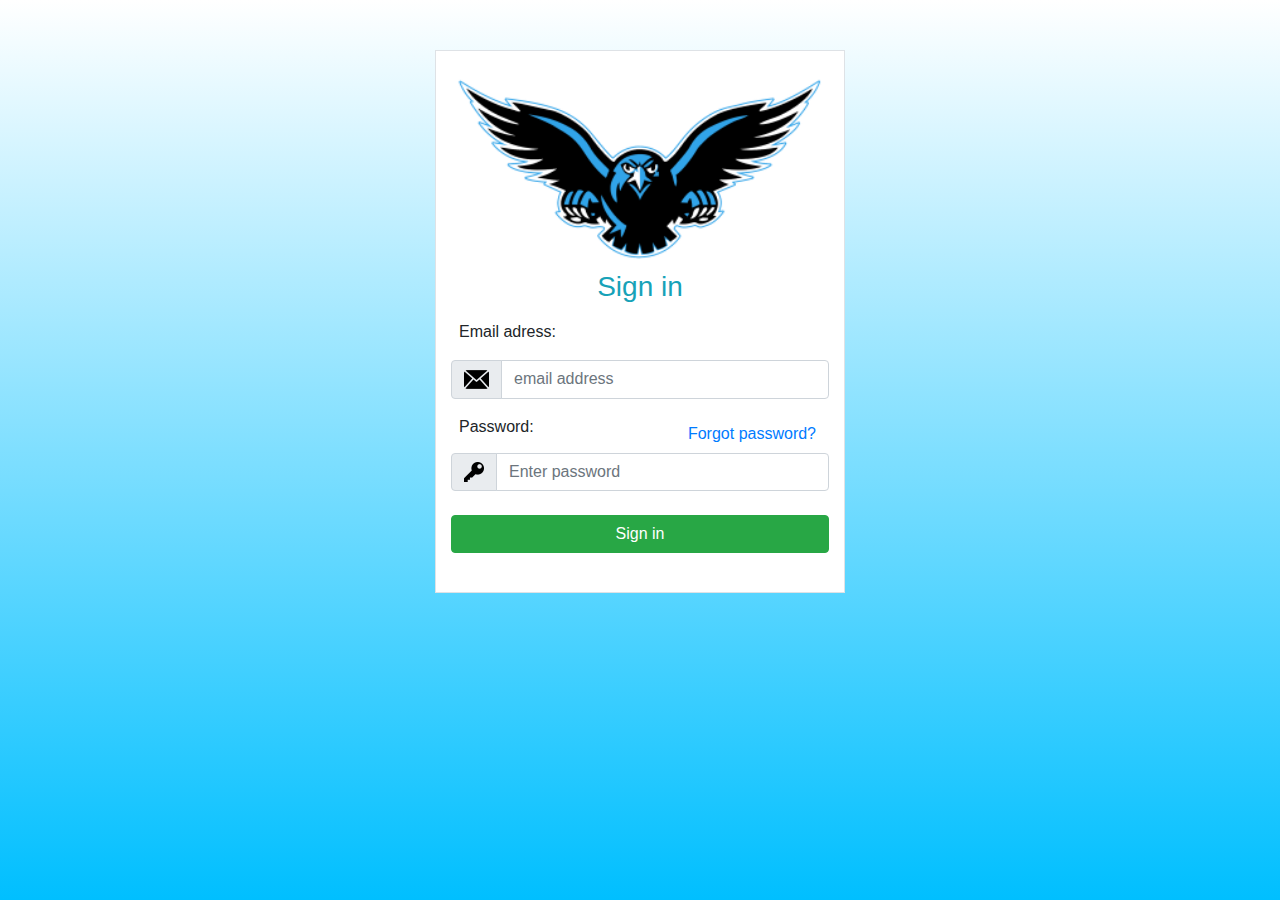
==== gui/app/auth/auth.html @ e1b0ea44 "begin implementing login" ====
<html lang="fr">
	<head>
	  <link href="//maxcdn.bootstrapcdn.com/bootstrap/4.1.1/css/bootstrap.min.css" rel="stylesheet" />
	  <link rel="stylesheet" href="..\assets\css\styleAuth.css" />
	  <meta charset="utf-8">
	  <meta name="viewport" content="width=device-width, initial-scale=1">
	  <title>Falcon-News Sign In</title>

		<script src="auth.js"></script>
	</head>
	<body>
		<div id="login">
        <div class="container">
            <div id="login-row" class="row justify-content-center align-items-center">
                <div id="login-column" class="col-md-6">
                    <div id="login-box" class="col-md-12">
						<form id="login-form" class="was-validated,text-center border  ">
							<div class="imgcontainer">
								<img src="..\assets\images\falcon.png"  class="img-responsive" style=width:100%>
							</div>
							<h3 class="text-center text-info">Sign in</h3>
							<div class="form-group">
								<div class="p-2"><label for="email" >Email adress:</label> </div>
								<div class="input-group mb-3">
								  <div class="input-group-prepend"><span class="input-group-text"><img src="..\assets\images\email.png" alt="mail"/></span></div>
								  <input id="email" name="email" placeholder="email address" class="form-control"  type="email" required>
								</div>
							</div>

							<div class="form-group">

								<span class="p-2"><label for="pwd">Password:</label> </span>
								<span class="p-2 text-right"><button  class="btn btn-Link float-right "><a href="reset.html">Forgot password? </a></button></span>

								<div class="input-group mb-3">
									<div class="input-group-prepend"><span class="input-group-text"><img src="..\assets\images\key.png" alt="pwd"/></span></div>
									<input  type="password" id="pwd" placeholder="Enter password" pattern="(?=.*\d)(?=.*[a-z])(?=.*[A-Z]).{8,}" class="form-control" required>
								</div>

							</div>

							<div >
								<button id="submit" type="submit" class="btn btn-success btn-md btn-block my-4" onclick="login()">Sign in </button>
							</div>

						</form>
					</div>
		       </div>
            </div>
        </div>
    </div>
	</body>
</html>
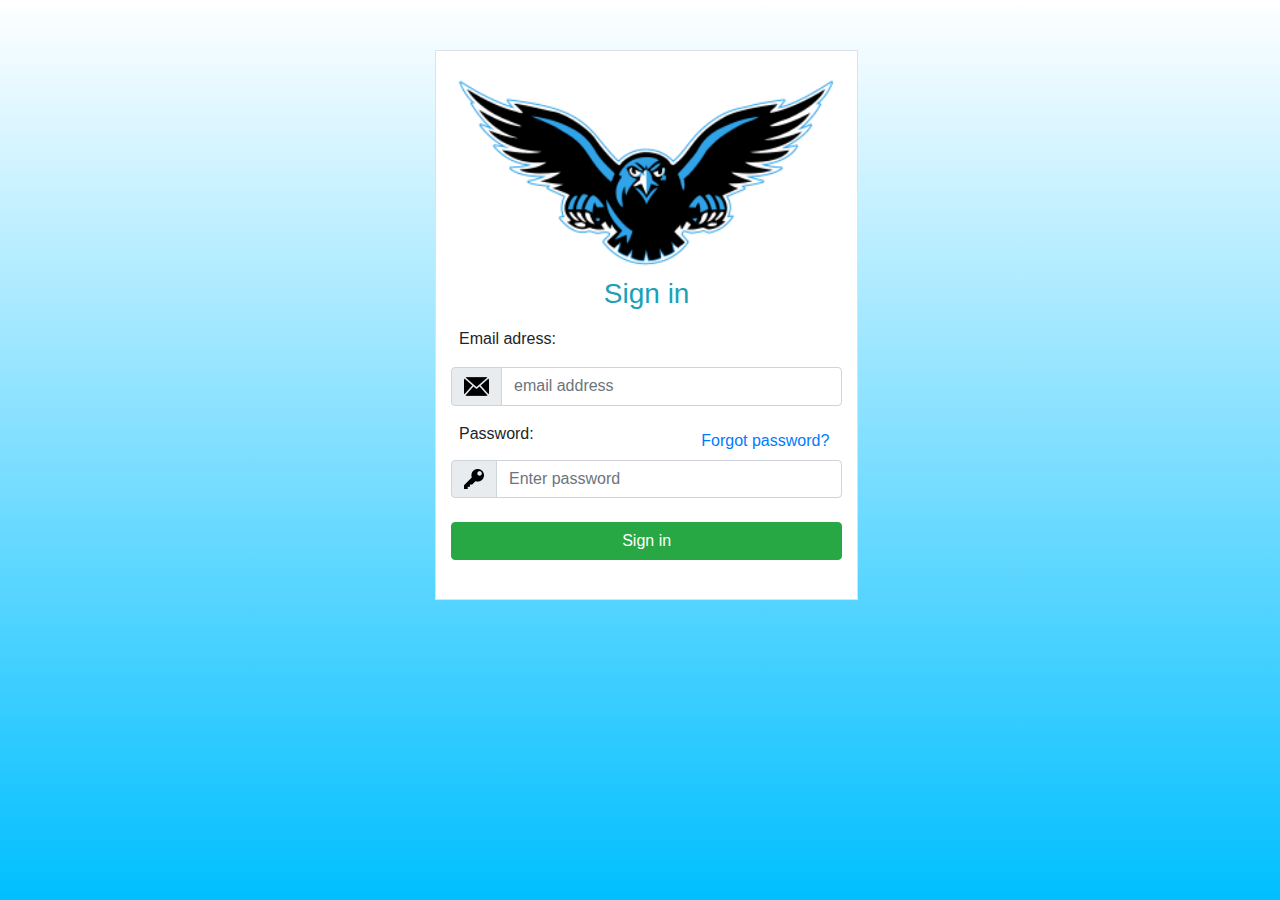
==== commit 9a7c94ff: "Merge branch 'master' of https://github.com/bRozenfeld/FalconNews" ====
--- a/gui/app/auth/auth.html
+++ b/gui/app/auth/auth.html
@@ -3,6 +3,7 @@
 	  <link href="//maxcdn.bootstrapcdn.com/bootstrap/4.1.1/css/bootstrap.min.css" rel="stylesheet" />
 	  <link rel="stylesheet" href="..\assets\css\styleAuth.css" />
 	  <meta charset="utf-8">
+	  <link rel="shortcut icon" type="image/x-icon" href="..\assets\images\falconicone.png">
 	  <meta name="viewport" content="width=device-width, initial-scale=1">
 	  <title>Falcon-News Sign In</title>
 
@@ -27,7 +28,7 @@
 								</div>
 							</div>
 
-							<div class="form-group">
+							<div id="pwd" class="form-group">
 
 								<span class="p-2"><label for="pwd">Password:</label> </span>
 								<span class="p-2 text-right"><button  class="btn btn-Link float-right "><a href="reset.html">Forgot password? </a></button></span>
@@ -49,5 +50,6 @@
             </div>
         </div>
     </div>
+	  
 	</body>
 </html>
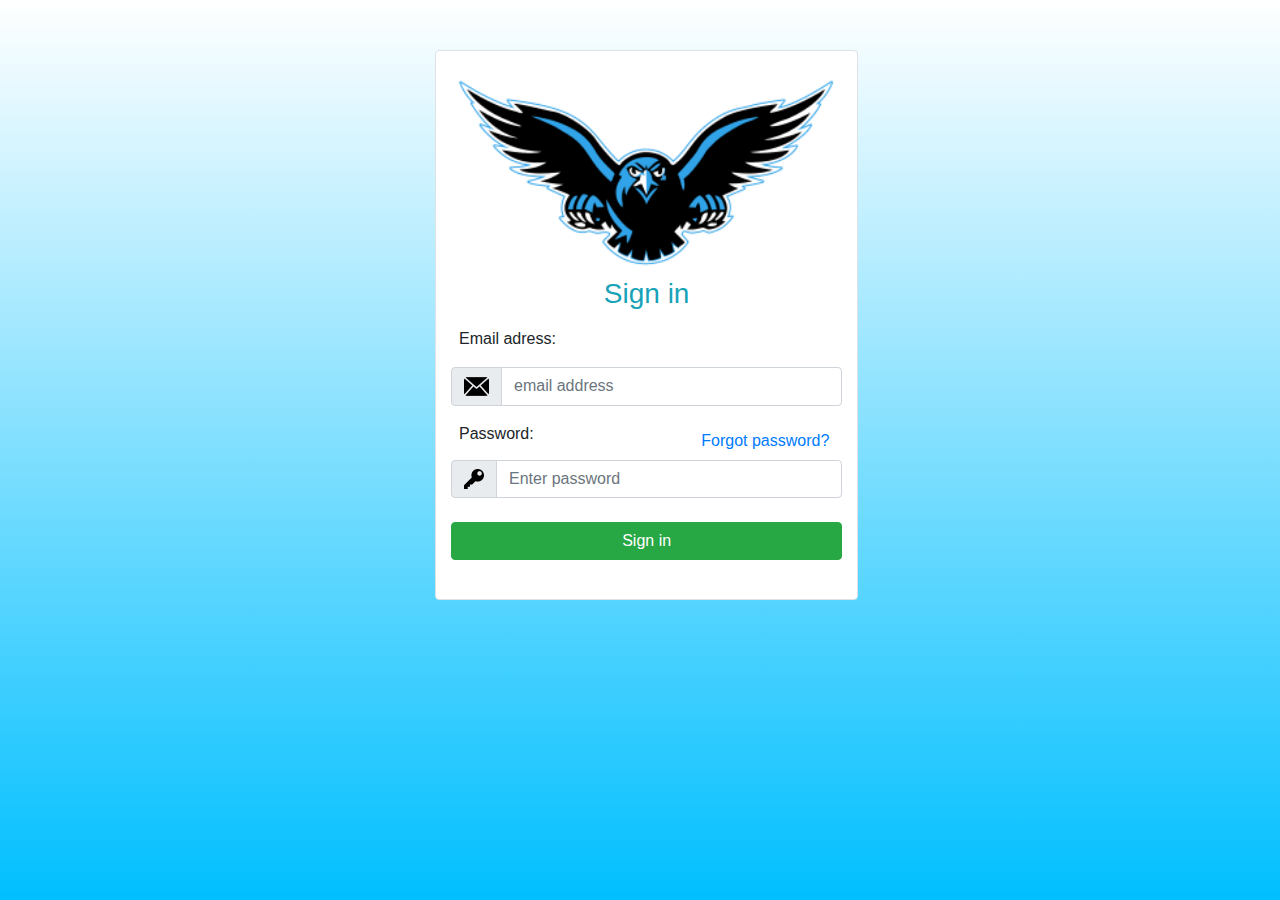
==== commit c9e94121: "update user and feeders view" ====
--- a/gui/app/auth/auth.html
+++ b/gui/app/auth/auth.html
@@ -15,7 +15,7 @@
             <div id="login-row" class="row justify-content-center align-items-center">
                 <div id="login-column" class="col-md-6">
                     <div id="login-box" class="col-md-12">
-						<form id="login-form" class="was-validated,text-center border  ">
+						<div id="login-form" class="was-validated,text-center border rounded">
 							<div class="imgcontainer">
 								<img src="..\assets\images\falcon.png"  class="img-responsive" style=width:100%>
 							</div>
@@ -44,7 +44,7 @@
 								<button id="submit" type="submit" class="btn btn-success btn-md btn-block my-4" onclick="login()">Sign in </button>
 							</div>
 
-						</form>
+						</div>
 					</div>
 		       </div>
             </div>
